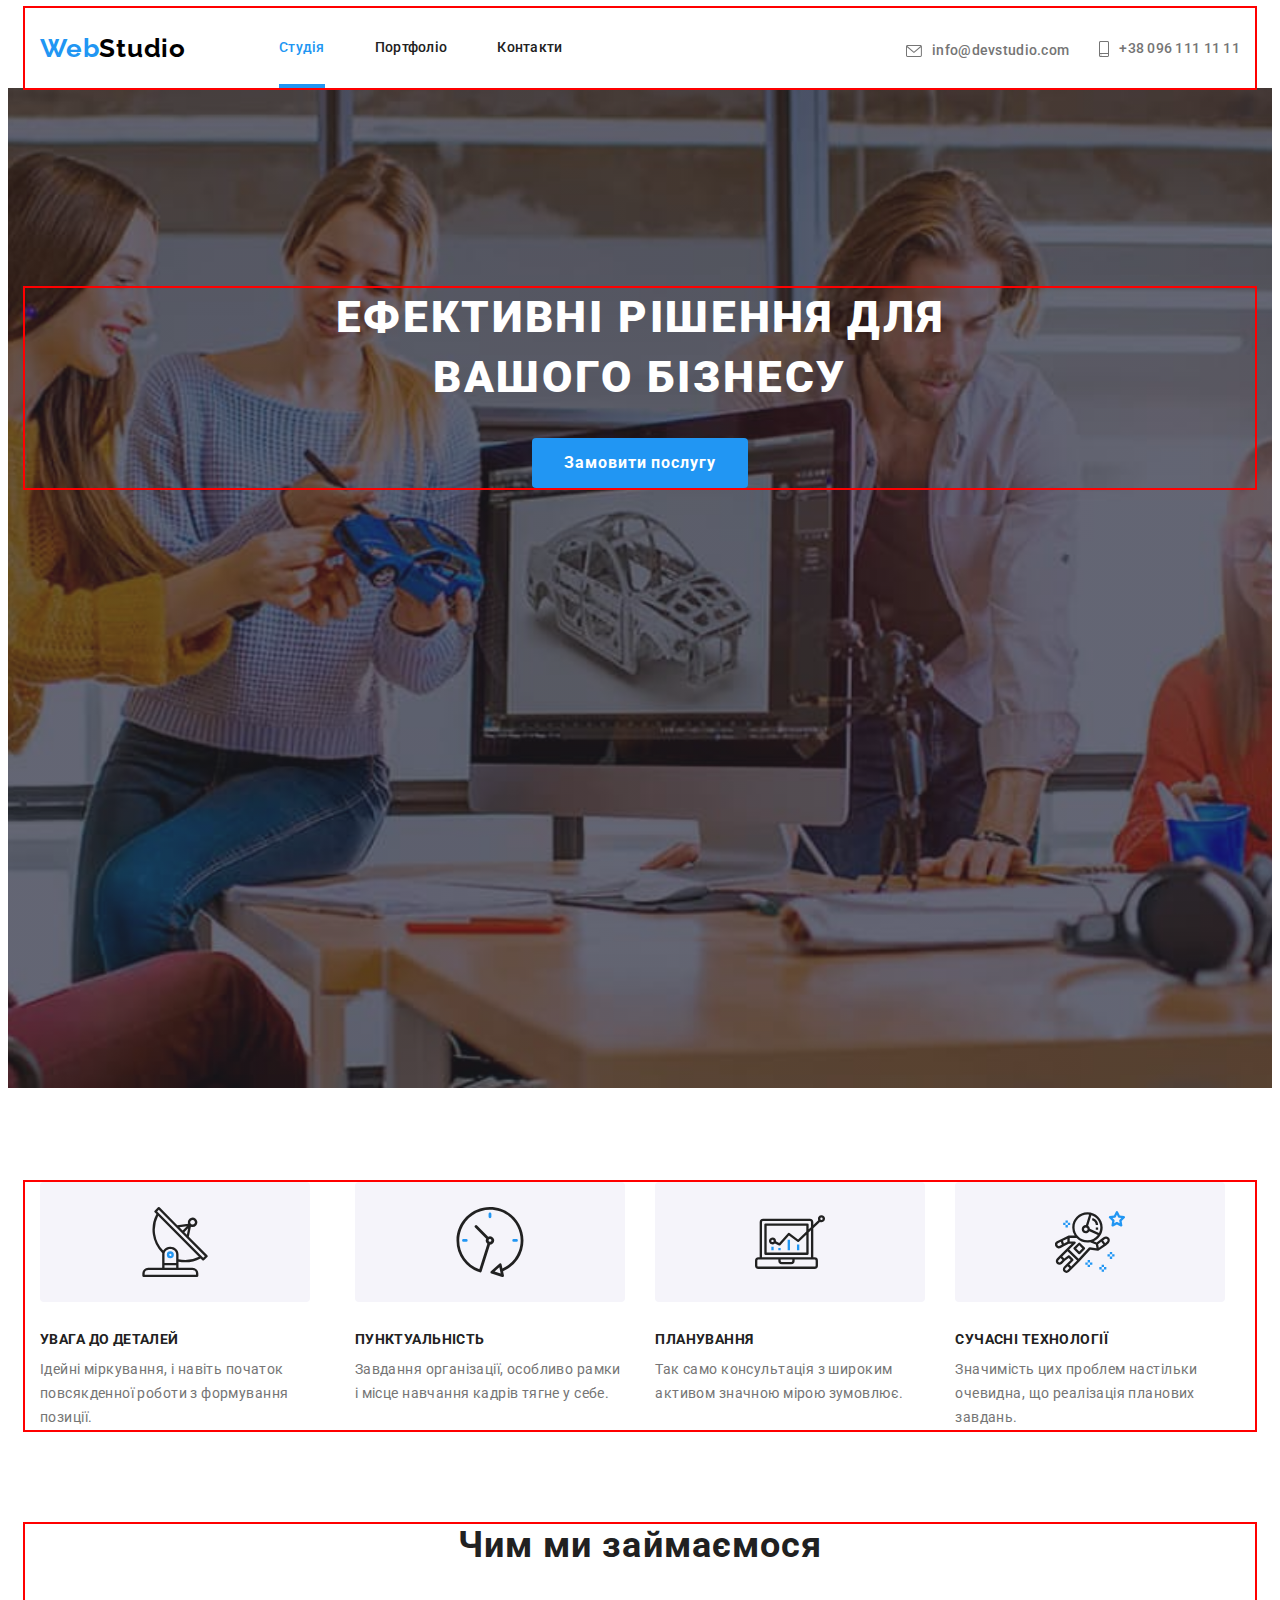
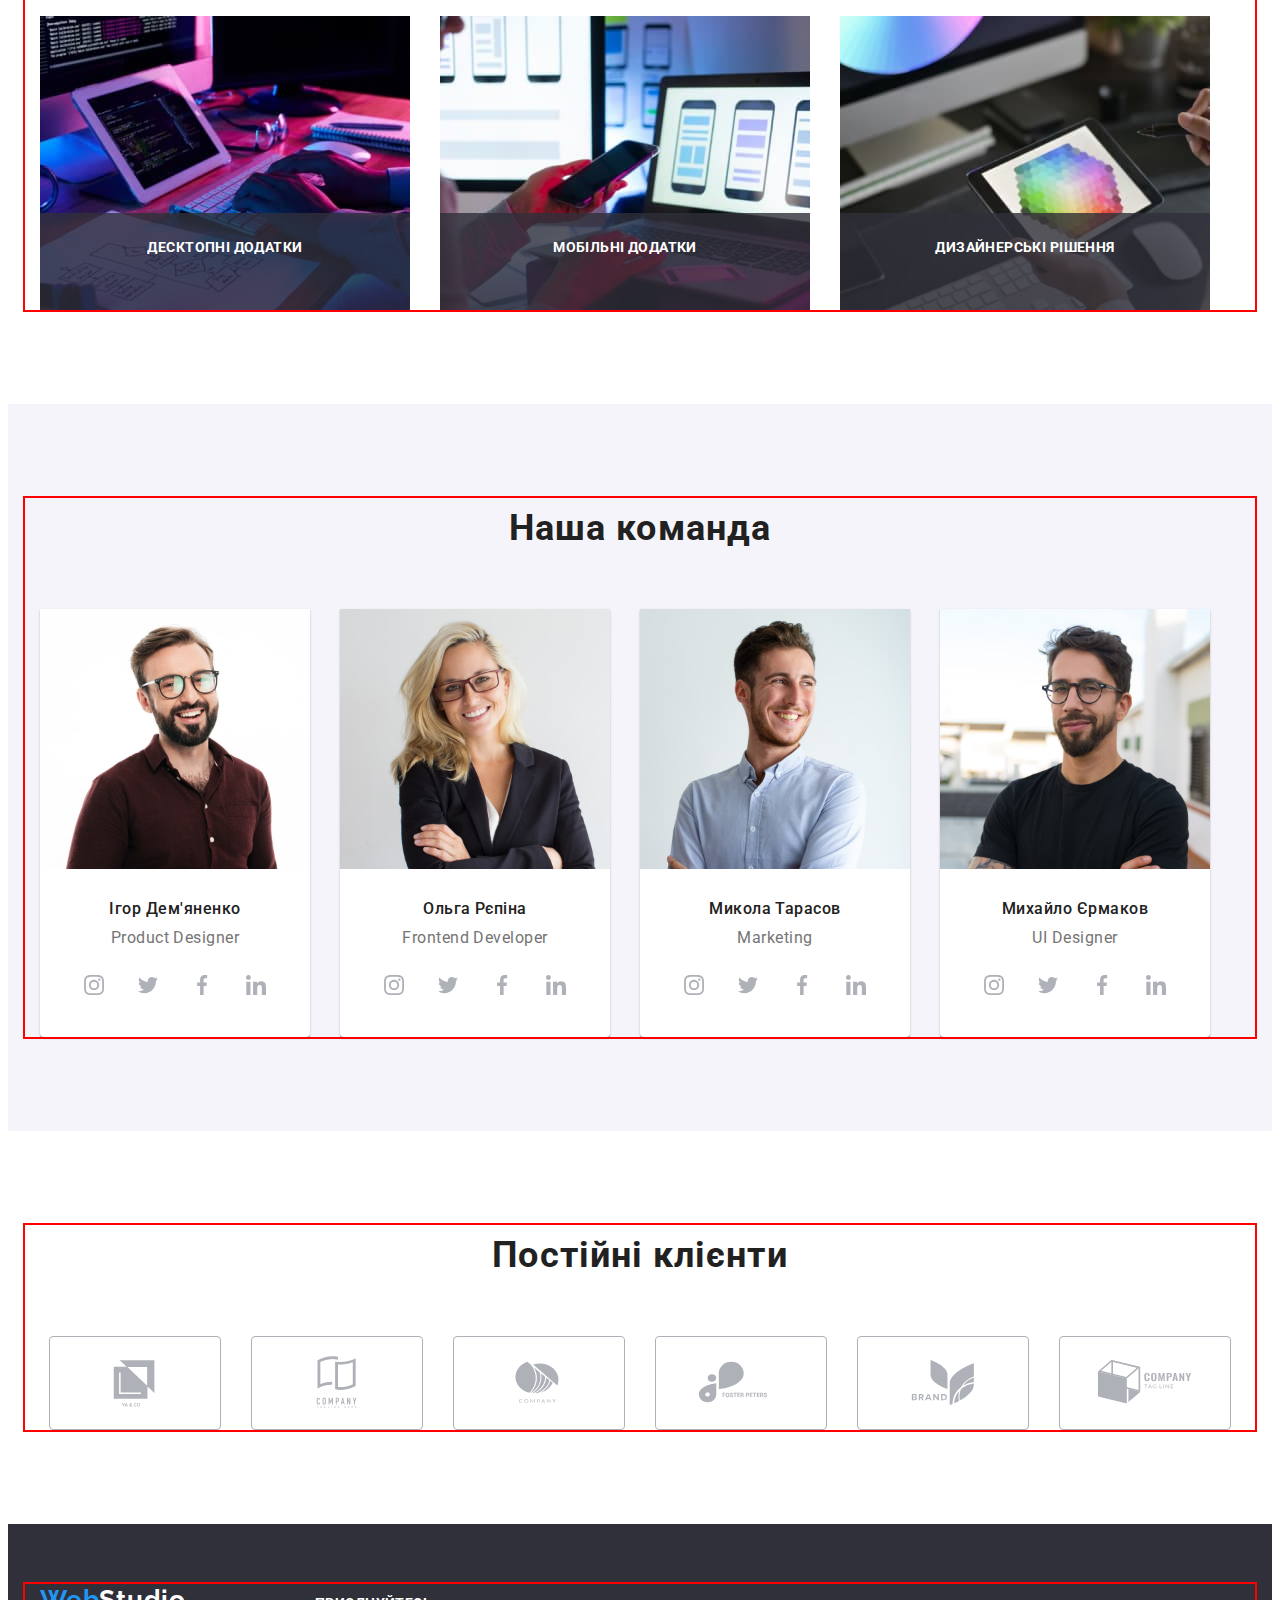
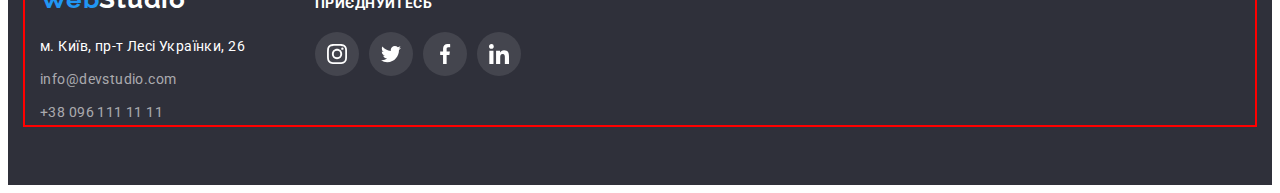
==== index.html @ b02450fa "add file" ====
<!DOCTYPE html>
<html lang="uk">
  <head>
    <meta charset="UTF-8" />
    <meta http-equiv="X-UA-Compatible" content="IE=edge" />
    <meta name="viewport" content="width=device-width, initial-scale=1.0" />
    <title>Студія</title>
    <link rel="preconnect" href="https://fonts.googleapis.com" />
    <link rel="preconnect" href="https://fonts.gstatic.com" crossorigin />
    <link rel="stylesheet"
      href="https://fonts.googleapis.com/css2?family=Raleway:wght@700&family=Roboto:wght@400;500;700;900&display=swap"
    />
    <link rel="stylesheet" href="https://cdnjs.cloudflare.com/ajax/libs/modern-normalize/1.1.0/modern-normalize.min.css" 
    integrity="sha512-wpPYUAdjBVSE4KJnH1VR1HeZfpl1ub8YT/NKx4PuQ5NmX2tKuGu6U/JRp5y+Y8XG2tV+wKQpNHVUX03MfMFn9Q==" crossorigin="anonymous" referrerpolicy="no-referrer"/>
    <link rel="stylesheet" href="./css/styles.css" />
  </head>
  <body>
    <header>
      <div class="container container-header">
        <nav class="nav-list">
          <a href="./index.html" class="logo link"
            >Web<span class="logo-studio link">Studio</span></a
          >
          <ul class="header-list list">
            <li class="header-item list">
              <a href="./index.html" class="header-link link current">Студія</a>
            </li>
            <li class="header-item list">
              <a href="./portfolio.html" class="header-link link">Портфоліо</a>
            </li>
            <li class="header-item list">
              <a href="#" class="header-link link">Контакти</a>
            </li>
          </ul>
        </nav>

        <ul class="contact-list list">
          <li class="contact-item mail-item">
            <a href="mailto:info@devstudio.com" class="contact-mail link"
              ><svg class="mail-link-icon" width="16" height="12">
                <use href="./images/icon-defs.svg#icon-envelope"></use>
              </svg>  info@devstudio.com</a>
          
          </li>
          <li class="contact-item tel-item">
            <a href="tel:+380961111111" class="contact-tel link"
              ><svg class="tel-link-icon" width="10" height="16">
                <use href="./images/icon-defs.svg#icon-smartphone"></use>
              </svg>  +38 096 111 11 11</a>
          </li>
        </ul>
      </div>
    </header>
    <main>
      <section class="banner">
        <div class="container banner-container">
          <h1 class="banner-title">Ефективні рішення для вашого бізнесу</h1>
          <button type="button" class="banner-btn"data-modal-open>
          Замовити послугу</button>
        </div>
      </section>
      <section class="hero">
        <div class="container">
          <h2 class="visually-hidden"><!--Наші особливості--></h2>
          <ul class="hero-list list">
            <li class="hero-item">
               <a href="" class="hero-icon-link link">
                <svg class="hero-link-icon" width="70" height="70">
                  <use href="./images/icon-defs.svg#icon-antenna-1"></use>
                </svg>
               </a>
              <h3 class="hero-item-title">Увага до деталей</h3>
              <p class="hero-item-text">
                Ідейні міркування, і навіть початок повсякденної роботи з
                формування позиції.
              </p>
            </li>
            <li class="hero-item list">
                <a href="" class="hero-icon-link link">
                  <svg class="hero-link-icon" width="70" height="70">
                    <use href="./images/icon-defs.svg#icon-clock-1"></use>
                  </svg>
                </a>
              <h3 class="hero-item-title">Пунктуальність</h3>
              <p class="hero-item-text">
                Завдання організації, особливо рамки і місце навчання кадрів
                тягне у себе.
              </p>
            </li>
            <li class="hero-item list">
                <a href="" class="hero-icon-link link">
                  <svg class="hero-link-icon" width="70" height="70">
                    <use href="./images/icon-defs.svg#icon-diagram-1"></use>
                  </svg>
                </a>
              <h3 class="hero-item-title">Планування</h3>
              <p class="hero-item-text">
                Так само консультація з широким активом значною мірою зумовлює.
              </p>
            </li>
            <li class="hero-item list">
                <a href="" class="hero-icon-link link">
                  <svg class="hero-link-icon" width="70" height="70">
                    <use href="./images/icon-defs.svg#icon-astronaut-1"></use>
                  </svg>
                </a>
              <h3 class="hero-item-title">Сучасні технології</h3>
              <p class="hero-item-text">
                Значимість цих проблем настільки очевидна, що реалізація
                планових завдань.
              </p>
            </li>
          </ul>
        </div>
      </section>
      <section class="info-block">
        <div class="container">
          <h2 class="info-block-list list">Чим ми займаємося</h2>
          <ul class="list info-block-container">
            <li class="info-block-item">
              <img src="./images/box1.jpg" alt="створення сайту" width="370" />
              <p class="info-block-text">Десктопні додатки</p>
            </li>
            <li class="info-block-item">
              <img src="./images/box2.jpg" alt="створення сайту" width="370" />
              <p class="info-block-text">Мобільні додатки</p>
            </li>
            <li class="info-block-item">
              <img src="./images/box3.jpg" alt="створення сайту" width="370" />
              <p class="info-block-text">Дизайнерські рішення</p>
            </li>
          </ul>
        </div>
      </section>
      <section class="team-block section">
        <div class="container container-team">
          <h2 class="team-block-title">Наша команда</h2>
          <ul class="team-block-list list">
            <li class="team-block-item">
              <img
                src="./images/foto_demyanenko.jpg"
                alt="Ігор Дем'яненко"
                width="270"
              />
              <div class="about-team">
              <h3 class="team-item">Ігор Дем'яненко</h3>
              <p lang="en" class="team-post">Product Designer</p>
              <ul class="soc-list list">
                <li class="soc-item">
                <a href="" class="soc-link link">
                  <svg class="soc-link-icon" width="20" height="20">
                    <use href="./images/icon-defs.svg#icon-instagram-2"></use>
                  </svg>
                </a>
              </li>
              <li class="soc-item">
                <a href="" class="soc-link link">
                  <svg class="soc-link-icon" width="20" height="20">
                    <use href="./images/icon-defs.svg#icon-twitter-1"></use>
                  </svg>
                </a>
              </li>
              <li class="soc-item">
                <a href="" class="soc-link link">
                  <svg class="soc-link-icon" width="20" height="20">
                    <use href="./images/icon-defs.svg#icon-facebook-1"></use>
                  </svg>
                </a>
              </li>
              <li class="soc-item">
                <a href="" class="soc-link link">
                  <svg class="soc-link-icon" width="20" height="20">
                    <use href="./images/icon-defs.svg#icon-linkedin-1"></use>
                  </svg>
                </a>
              </li>
              </ul>
            </div>
              
               
            </li>
            <li class="team-block-item">
              <img
                src="./images/foto_repina.jpg"
                alt="Ольга Рєпіна"
                width="270"
              />
              <div class="about-team">
              <h3 class="team-item">Ольга Рєпіна</h3>
              <p lang="en" class="team-post">Frontend Developer</p>
              <ul class="soc-list list">
                <li class="soc-item">
                  <a href="" class="soc-link link">
                    <svg class="soc-link-icon" width="20" height="20">
                      <use href="./images/icon-defs.svg#icon-instagram-2"></use>
                    </svg>
                  </a>
                </li>
                <li class="soc-item">
                  <a href="" class="soc-link link">
                    <svg class="soc-link-icon" width="20" height="20">
                      <use href="./images/icon-defs.svg#icon-twitter-1"></use>
                    </svg>
                  </a>
                </li>
                <li class="soc-item">
                  <a href="" class="soc-link link">
                    <svg class="soc-link-icon" width="20" height="20">
                      <use href="./images/icon-defs.svg#icon-facebook-1"></use>
                    </svg>
                  </a>
                </li>
                <li class="soc-item">
                  <a href="" class="soc-link link">
                    <svg class="soc-link-icon" width="20" height="20">
                      <use href="./images/icon-defs.svg#icon-linkedin-1"></use>
                    </svg>
                  </a>
                </li>
              </ul>
            </div>

            <li class="team-block-item">
              <img
                src="./images/foto_tarasov.jpg"
                alt="Микола Тарасов"
                width="270"
              />
              <div class="about-team">
              <h3 class="team-item">Микола Тарасов</h3>
              <p lang="en" class="team-post">Marketing</p>
              <ul class="soc-list list">
                <li class="soc-item">
                  <a href="" class="soc-link link">
                    <svg class="soc-link-icon" width="20" height="20">
                      <use href="./images/icon-defs.svg#icon-instagram-2"></use>
                    </svg>
                  </a>
                </li>
                <li class="soc-item">
                  <a href="" class="soc-link link">
                    <svg class="soc-link-icon" width="20" height="20">
                      <use href="./images/icon-defs.svg#icon-twitter-1"></use>
                    </svg>
                  </a>
                </li>
                <li class="soc-item">
                  <a href="" class="soc-link link">
                    <svg class="soc-link-icon" width="20" height="20">
                      <use href="./images/icon-defs.svg#icon-facebook-1"></use>
                    </svg>
                  </a>
                </li>
                <li class="soc-item">
                  <a href="" class="soc-link link">
                    <svg class="soc-link-icon" width="20" height="20">
                      <use href="./images/icon-defs.svg#icon-linkedin-1"></use>
                    </svg>
                  </a>
                </li>
              </ul>
              </div>

            <li class="team-block-item">
              <img
                src="./images/foto_ermakov.jpg"
                alt="Михайло Єрмаков"
                width="270"
              />
              <div class="about-team">
              <h3 class="team-item">Михайло Єрмаков</h3>
              <p lang="en" class="team-post">UI Designer</p>
              <ul class="soc-list list">
                <li class="soc-item">
                  <a href="" class="soc-link link">
                    <svg class="soc-link-icon" width="20" height="20">
                      <use href="./images/icon-defs.svg#icon-instagram-2"></use>
                    </svg>
                  </a>
                </li>
                <li class="soc-item">
                  <a href="" class="soc-link link">
                    <svg class="soc-link-icon" width="20" height="20">
                      <use href="./images/icon-defs.svg#icon-twitter-1"></use>
                    </svg>
                  </a>
                </li>
                <li class="soc-item">
                  <a href="" class="soc-link link">
                    <svg class="soc-link-icon" width="20" height="20">
                      <use href="./images/icon-defs.svg#icon-facebook-1"></use>
                    </svg>
                  </a>
                </li>
                <li class="soc-item">
                  <a href="" class="soc-link link">
                    <svg class="soc-link-icon" width="20" height="20">
                      <use href="./images/icon-defs.svg#icon-linkedin-1"></use>
                    </svg>
                  </a>
                </li>
              </ul>
              </div>
          </ul>
        </div>
      </section>
      <section class="section">
        <div class="container">
          <h2 class="clients-title">Постійні клієнти</h2>
          <ul class="clients-list list">
            <li class="clients-item">
              <a href="" class="client-link link">
                <svg class="client-link-icon" width="106" height="60" fill="#AFB1B8">
                  <use href="./images/icon-defs.svg#icon-Logo-5"></use>
                </svg>
              </a>
            </li>
            <li class="clients-item">
              <a href="" class="client-link link">
                <svg class="client-link-icon" width="106" height="60" fill="#AFB1B8">
                  <use href="./images/icon-defs.svg#icon-Logo-4"></use>
                </svg>
              </a>
            </li>
            <li class="clients-item">
              <a href="" class="client-link link">
                <svg class="client-link-icon" width="106" height="60">
                  <use href="./images/icon-defs.svg#icon-Logo-3"></use>
                </svg>
              </a>
            </li>
            <li class="clients-item">
              <a href="" class="client-link link">
                <svg class="client-link-icon" width="106" height="60">
                  <use href="./images/icon-defs.svg#icon-Logo-2"></use>
                </svg>
              </a>
            </li>
            <li class="clients-item">
            <a href="" class="client-link link">
              <svg class="client-link-icon" width="106" height="60">
                <use href="./images/icon-defs.svg#icon-Logo-1"></use>
              </svg>
            </a>
            </li>
            <li class="clients-item">
              <a href="" class="client-link link">
                <svg class="client-link-icon" width="106" height="60" >
                  <use href="./images/icon-defs.svg#icon-Logo"></use>
                </svg>
              </a>
            </li>
          </ul>
        </div>

      </section>
    </main>
    <footer class="footer">
      <div class="container container-flex">
      <div class="footer-info">
        <a href="./index.html" class="footer-container link"
          >Web<span class="footer-logo-studio link">Studio</span></a
        >
        <address class="footer-contact">
          <ul class="footer-contact-list list">
            <li class="footer-item">
              <a
                href="https://goo.gl/maps/CPtrU1FHBa2aNyZL9"
                target="_blank"
                rel="noopener noreferrer nofollow"
                class="footer-address-link link"
                >м. Київ, пр-т Лесі Українки, 26</a
              >
            </li>
            <li class="footer-item">
              <a href="mailto:info@devstudio.com" class="footer-mail-link link"
                >info@devstudio.com</a
              >
            </li>
            <li class="footer-item">
              <a href="tel:+380961111111" class="footer-tel-link link"
                >+38 096 111 11 11</a
              >
            </li>
          </ul>
        </address>
      </div>
      <div class="footer-soc">
        <p class="footer-conect">приєднуйтесь</p>
        <ul class="footer-soc-list list">
          <il class="soc-item">
            <a href="" class="soc-link-f link">
              <svg class="soc-link-icon-f" width="20" height="20">
                <use href="./images/icon-defs.svg#icon-instagram-2"></use>
              </svg>
            </a>
          </il>
          <il class="soc-item">
            <a href="" class="soc-link-f link">
              <svg class="soc-link-icon-f" width="20" height="20">
                <use href="./images/icon-defs.svg#icon-twitter-1"></use>
              </svg>
            </a>
          </il>
          <il class="soc-item">
            <a href="" class="soc-link-f link">
              <svg class="soc-link-icon-f" width="20" height="20">
                <use href="./images/icon-defs.svg#icon-facebook-1"></use>
              </svg>
            </a>
          </il>
          <il class="soc-item">
            <a href="" class="soc-link-f link">
              <svg class="soc-link-icon-f" width="20" height="20">
                <use href="./images/icon-defs.svg#icon-linkedin-1"></use>
              </svg>
            </a>
          </il>
        </ul>
      </div>
      </div>
    </footer>
    <div class="backdrop is-hidden" data-modal >
      <div class="modal">
        <button type="button" class="close-button" data-modal-close>
          <svg width="18" height="18" viewBox="0 0 18 18" fill="none" xmlns="http://www.w3.org/2000/svg">
            <path
              d="M15 4.10786L13.8921 3L9.5 7.39214L5.10786 3L4 4.10786L8.39214 8.5L4 12.8921L5.10786 14L9.5 9.60786L13.8921 14L15 12.8921L10.6079 8.5L15 4.10786Z"
              fill="black" />
          </svg>
        </button>
      </div>
    </div>
    <script src="./js/modal.js"></script>
  </body>
</html>
---- css/styles.css ----
body {
  font-family: "Roboto", sans-serif;
  font-size: 14px;
  letter-spacing: 0.03em;
  color: #757575;
  background-color: #FFFFFF;
}

p,
h1,
h2,
h3,
h4,
h5,
h6 
{margin: 0;}

ul,
ol
 {margin: 0;
  padding-left: 0;}

button {
  display: block;
  cursor: pointer;
  border: none;
  border-radius: 4px;
}

address {
  font-style: normal;
}

img {
  display: block;
  max-width: 100%;
  height: auto;
}

.section {
  padding-top: 94px;
  padding-bottom: 94px;
}

:root {
  --brand-color--:#212121;
  --white--: #FFFFFF;
  --gray--: #757575;
  --blue1--:#2196F3;
  --light1--:#EEEEEE;
  --black--:#000000;
  --light2--:#F5F4FA;
  --deepgray--:#2F303A;
  --light3--:#ECECEC;
  --blue2--:#188CE8;
}

.logo {
  font-family: 'Raleway';
  font-weight: 700;
  font-size: 26px;
  line-height: 1.19;
  letter-spacing: 0.03em;
  color: #2196F3;}

  .logo-studio {
  font-family: 'Raleway';
  font-weight: 700;
  font-size: 26px;
  line-height: 1.19;
  letter-spacing: 0.03em;
  color: #000000;
  }
  
  .link {
    text-decoration: none;
  }

  .list {
    list-style: none;
    padding: 0;
    margin: 0;
  }

  .container {
  width: 1200px;
  margin: 0 auto;
  padding: 0 15px;
  outline: 2px solid red;
  }

  .container-header {
    display: flex;
    align-items: baseline;
  }
   
  .contact-list {
   display: flex;
   margin-left: auto;
   align-items: baseline;
  }

  .mail-icon {
  margin-right: 10px;
  }

  .mail-item {
    margin-right: 30px;
  }

  .tel-icon {
    margin-right: 10px;
  }

  .header-list {
    display: flex;
    gap: 50px;
  }

  .nav-list {
    display: flex;
    align-items: center;
  }

  .logo {
    margin-right: 93px;
  }

  .header {border-bottom: 1px solid #ECECEC;}

 .header-link {
  font-weight: 500;
  font-size: 14px;
  line-height: 1.14;
  letter-spacing: 0.02em;
  padding: 32px 0;
  color: var(--brand-color--);
  display: block;
  transition-property: color;
transition-duration: 250ms;
transition-timing-function: cubic-bezier(0.4, 0, 0.2, 1);}

  .current {
  color: var(--blue1--);
  position: relative;
}

  .current::after {
    content:'';
    width: 100%;
    height: 4px;
    background-color: var(--blue1--);
    display: inline-block;
    position: absolute;
    left: 0;
    bottom: 0;
  }

  .header-link:hover,
  .header-link:active{
  color: var(--blue2--);
  } 

 .contact-mail {
  font-weight: 500;
  font-size: 14px;
  line-height: 1.14;
  letter-spacing: 0.02em;
  color: #757575;
  display: flex;
  align-items: center;
transition-property: color;
  transition-duration: 250ms;
  transition-timing-function: cubic-bezier(0.4, 0, 0.2, 1);}
 
  .contact-mail:hover,
  .contact-mail:focus{
  color: #2196F3;}

 .contact-tel {
  font-weight: 500;
  font-size: 14px;
  line-height: 1.14;
  letter-spacing: 0.02em;
  color: #757575;
  display: flex;
  align-items: center
  transition-property: color;
    transition-duration: 250ms;
    transition-timing-function: cubic-bezier(0.4, 0, 0.2, 1);
  }

 .tel-item {;
}

 .mail-link-icon {
  fill: currentColor;
  margin-right: 10px;
  transition-property: fill;
    transition-duration: 250ms;
    transition-timing-function: cubic-bezier(0.4, 0, 0.2, 1);
 }
 
 .tel-link-icon {
    fill: currentColor;
    margin-right: 10px;
    transition-property: fill;
      transition-duration: 250ms;
      transition-timing-function: cubic-bezier(0.4, 0, 0.2, 1);
  }

  .contact-tel:hover,
  .contact-tel:focus {
  color: #2196F3;
  }

  .mail-link-icon:hover,
  .mail-link-icon:focus {
  fill: #2196F3;
}
  
  .tel-link-icon:hover,
  .tel-link-icon:focus {
  fill: #2196F3;
  }
 
.banner {
padding: 200px 0;
background-image: linear-gradient(rgba(47, 48, 58, 0.4), 
rgba(47, 48, 58, 0.4)),
 url(../images/img_bg.jpg);
background-repeat: no-repeat;
background-position: center;
max-width: 1600px;
margin: 0 auto;
height: 600px;
background-size: cover;
}

.banner-container { 
}

.banner-title {
  font-weight: 900;
  font-size: 44px;
  line-height: 1.36;
  text-align: center;
  letter-spacing: 0.06em;
  text-transform: uppercase;
  color: #FFFFFF;
  width: 696px;
  margin: 0 auto;
  margin-bottom: 30px;
}

.banner-btn {
  font-family: 'Roboto';
  font-style: normal;
  font-weight: 700;
  font-size: 16px;
  line-height: 1.88;
  display: block;
  letter-spacing: 0.06em;
  color: #FFFFFF;
  background-color: #2196F3;
  cursor: pointer;
  min-width: 216px;
  border-radius: 4px;
  padding: 10px 32px 10px 32px;
  margin-left: auto;
  margin-right: auto;
  transition-property: background-color, box-shadow;
    transition-duration: 250ms;
    transition-timing-function: cubic-bezier(0.4, 0, 0.2, 1);
}

.banner-btn:hover,
.banner-btn:active {
 background-color: #188CE8;
box-shadow: 0px 4px 4px rgba(0, 0, 0, 0.15);
color: #FFFFFF;}

.hero {
padding: 94px 0;
}

.hero-container {
}

.hero-title {}

.hero-list {
display: flex;
gap: 30px;
}

.hero-item-title {
font-weight: 700;
font-size: 14px;
line-height: 1.14;
letter-spacing: 0.03em;
text-transform: uppercase;
color: #212121;
margin-bottom: 10px;
}

.hero-item-text {
line-height: 1.71;
}

.info-block {
  padding-bottom: 94px;
}

.info-block-container {
  display: flex;
  gap: 30px;
}

.info-block-list {
font-weight: 700;
font-size: 36px;
line-height: 1.17;
text-align: center;
letter-spacing: 0.03em;
color: #212121;
margin-bottom: 50px;
}

.info-block-item{
  position: relative;
}

.info-block-text {
  position: absolute;
  bottom: 0;
  font-family: 'Roboto';
  font-weight: 700;
  font-size: 14px;
  line-height: 1.14;
  text-align: center;
  letter-spacing: 0.03em;
  text-transform: uppercase;
  color: #FFFFFF;
  background: rgba(47, 48, 58, 0.8);
  width: 370px;
  height: 70px;
  padding-top: 27px;
}

.section {
  padding: 94px 0;
}

.info-block-item {}

.team-block {background-color: #F5F4FA;}

.container-team {}

.team-block-title, .clients-title {
font-weight: 700;
font-size: 36px;
line-height: 1.7;
text-align: center;
letter-spacing: 0.03em;
color: #212121;
margin-bottom: 50px;
margin-top: 0px;
}

.team-block-list {
  display: flex;
  gap: 30px;
}

.team-block-item {
  background: #FFFFFF;
  border-radius: 0px 0px 4px 4px;
  box-shadow: 
  0px 1px 3px rgba(0, 0, 0, 0.12), 
  0px 1px 1px rgba(0, 0, 0, 0.14),
  0px 2px 1px rgba(0, 0, 0, 0.2);
}

.team-item {
font-family: 'Roboto';
font-style: normal;
font-weight: 500;
font-size: 16px;
line-height: 19px;
text-align: center;
letter-spacing: 0.03em;
color: #212121;
margin-bottom: 10px;}

.team-post {
font-size: 16px;
line-height: 1.19;
text-align: center;
letter-spacing: 0.03em;
color: #757575;
}

.about-team {
padding-top: 30px;
padding-bottom: 30px;
}
.soc-list {
  display: flex;
  justify-content: center;
  gap: 10px;
  margin-top: 16px;
}

.soc-item {
  width: 44px;
  height: 44px;
}

.soc-link {
  width: 100%;
  height: 100%;
  display: flex;
  border-radius: 50px;
  fill: #AFB1B8;
  align-items: center;
  justify-content: center;
    transition-property: background-color, fill;
      transition-duration: 250ms;
      transition-timing-function: cubic-bezier(0.4, 0, 0.2, 1);
}

.soc-link-f {
  width: 100%;
  height: 100%;
  display: flex;
  border-radius: 50px;
  fill: #FFFFFF;
  align-items: center;
  justify-content: center;
  background: rgba(255, 255, 255, 0.1);
    transition-property: background-color, fill;
    transition-duration: 250ms;
    transition-timing-function: cubic-bezier(0.4, 0, 0.2, 1);
}

.soc-link:hover {
  fill: #FFFFFF;
  background-color: #2196F3;
}

.soc-link-f:hover {
  background-color: #2196F3;
}

.section-clients {}

.clients-title {}

.clients-list {
  display: flex;
  justify-content: center;
  gap: 30px;
}

.clients-item {
}

.client-link {
 color: #AFB1B8;
 width: 170px;
 height: 92px;
 border: 1px solid currentColor;
 border-radius: 4px;
 align-items: center;
 justify-content: center;
 display: flex;
  transition-property: color;
  transition-duration: 250ms;
  transition-timing-function: cubic-bezier(0.4, 0, 0.2, 1);
}

.client-link:hover,
.client-link:focus
 {color:#2196F3;}

 .client-link-icon {
   fill: currentColor;
 }

.footer {
  background: #2F303A;
  padding: 60px 0;
  border-bottom: 1px c;
}

.footer-container {
  font-family: 'Raleway';
  font-weight: 700;
  font-size: 26px;
  line-height: 31px;
  letter-spacing: 0.03em;
  color: #2196F3
}

.footer-logo {
color: #2196F3;
}

.footer-logo-studio {
color: #FFFFFF;
}

.footer-contact {
margin-top: 20px;
display: block;
}

.footer-contact-list {
}

.footer-address-link {
font-size: 14px;
font-style: normal;
line-height: 1.71;
letter-spacing: 0.03em;
color: #FFFFFF;}

.footer-address-link:hover
.footer-address-link:focus {
color: #2196F3;}

.footer-mail-link {
font-size: 14px;
font-style: normal;
line-height: 1.71;
letter-spacing: 0.03em;
color: rgba(255, 255, 255, 0.6);
  transition-property: color;
  transition-duration: 250ms;
  transition-timing-function: cubic-bezier(0.4, 0, 0.2, 1);}

.footer-mail-link:hover,
.footer-mail-link:focus {
color: #2196F3;
}

.footer-tel-link {
font-size: 14px;
font-style: normal;
line-height: 1.71;
letter-spacing: 0.03em;
color: rgba(255, 255, 255, 0.6);
  transition-property: color;
  transition-duration: 250ms;
  transition-timing-function: cubic-bezier(0.4, 0, 0.2, 1);
}

.footer-tel-link:hover,
.footer-tel-link:focus {
color: #2196F3;
}

.footer-item:not(:last-child) {
margin-bottom: 9px;  
}

.footer-soc {
  display: block;
}

.footer-soc-list {
  display: flex;
  justify-content: center;
  gap: 10px;
}

.footer-soc-item {
  width: 44px;
  height: 44px;
}

.footer-soc-link {
  width: 100%;
  height: 100%;
  display: flex;
  border-radius: 50px;
  fill: #AFB1B8;
  align-items: center;
  justify-content: center;
}

 .footer-soc {
}

 .footer-conect {
  font-weight: 700;
  line-height: 1.14;
  text-transform: uppercase;
  color: #FFFFFF;
  margin-bottom: 20px;
 }

 .container-flex {
  display: flex;
  align-items: baseline;}

.footer-info {
margin-right: 70px;
}

 .section-filter-list {
 padding: 94px 0;
}

.filter-container {
  display: flex;
  justify-content: center;
  gap: 8px;
  margin-bottom: 50px;
}

.card {
  padding: 20px 24px;
  border: 1px solid #EEEEEE;
}

.portfolio-link {
  display: block;
  text-decoration: none;
  transition-property: box-shadow;
  transition-duration: 250ms;
  transition-timing-function: cubic-bezier(0.4, 0, 0.2, 1);
}

.portfolio-link:hover, 
.portfolio-link:focus
{ box-shadow: 0px 1px 1px rgba(0, 0, 0, 0.12),
  0px 4px 4px rgba(0, 0, 0, 0.06),
  1px 4px 6px rgba(0, 0, 0, 0.16);
}

.portfolio-link:hover .portfolio-text {
transform: translateY(0);
}

.portfolio-foto-text{
  position: relative;
  overflow: hidden;}
 
.portfolio-text{
  position: absolute;
  top: 0;
  height: 100%;
  font-family: 'Roboto';
  font-weight: 400;
  font-size: 18px;
  line-height: 1.56;
  letter-spacing: 0.03em;
  padding: 63px 24px;
  color: #FFFFFF;
  background: rgba(33, 150, 243, 0.9);
  transform: translateY(100%);
  transition-duration: 250ms;
  transition-timing-function: cubic-bezier(0.4, 0, 0.2, 1);
  }


.hero-container {
  display: flex;
  flex-wrap: wrap;
  align-items: center;
  gap: 30px;
}

.hero-icon {
  width: 270px;
  height: 120px;
  background-color: #F5F4FA;
  border-radius: 4px;
  margin-bottom: 30px;
  align-content: center;
  justify-content: center;
  display: inline-flex;
}
.hero-icon-link {
width: 270px;
height: 120px;
background-color: #F5F4FA;
border-radius: 4px;
margin-bottom: 30px;
align-items: center;
justify-content: center;
display: flex;
}

.hero-link-icon {     
text-align: center;
}

.filter-item {
  font-family: inherit;
  font-weight: 500;
  font-size: 16px;
  line-height: 1.62;
  text-align: center;
  letter-spacing: 0.03em;
  color: #212121;
  background: #F5F4FA;
  border-radius: 4px;
  cursor: pointer;
  border: 0;
  padding: 6px 22px; 
    transition-property: background-color, color, box-shadow;
    transition-duration: 250ms;
    transition-timing-function: cubic-bezier(0.4, 0, 0.2, 1);
}

 .filter-item:hover {
  color: #FFFFFF;
  background-color: #2196F3;
  box-shadow: 0px 3px 1px rgba(0, 0, 0, 0.1),
    0px 1px 2px rgba(0, 0, 0, 0.08),
    0px 2px 2px rgba(0, 0, 0, 0.12);}

 .filter-item:focus {
  color: #FFFFFF;
  background-color: #2196F3;
 box-shadow: 0px 3px 1px rgba(0, 0, 0, 0.1),
    0px 1px 2px rgba(0, 0, 0, 0.08),
    0px 2px 2px rgba(0, 0, 0, 0.12);}

.portfolio-item {
  font-weight: 700;
  font-size: 18px;
  line-height: 2;
  letter-spacing: 0.06em;
  color: #212121;
  margin: 0;
  margin-bottom: 4px;
  text-decoration: none;
}

.portfolio-kind {
  font-size: 16px;
  line-height: 1.88;
  letter-spacing: 0.03em;
  color: #757575;
  margin: 0;
}

.visually-hidden {
  position: absolute;
  width: 1px;
  height: 1px;
  margin: -1px;
  border: 0;
  padding: 0;
  white-space: nowrap;
  clip-path: inset(100%);
  clip: rect(0 0 0 0);
  overflow: hidden;
}
.backdrop {
width: 100%;
height: 100%;
background: rgba(0, 0, 0, 0.2);
position: fixed;
top: 0;
transition: opacity 300ms linear,
  visibility 300ms linear;
}

.modal {
  position: absolute;
  width: 528px;
  height: 581px;
  left: 50%;
  top: 50%;
  background: #FFFFFF;
  box-shadow: 0px 1px 3px rgba(0, 0, 0, 0.12), 0px 1px 1px rgba(0, 0, 0, 0.14), 0px 2px 1px rgba(0, 0, 0, 0.2);
  border-radius: 4px;
  transform: translate(-50%, -50%) scale(1);
  transition: transform 300ms linear;
  position: relative;
}

.backdrop.is-hidden .modal {
  transform: translate(-50%, -50%) scale(0);
}

.close-button {
  position: absolute;
  right: 8px;
  top: 8px;
  width: 30px;
  height: 30px;
  background: #FFFFFF;
  border: 1px solid rgba(0, 0, 0, 0.1);
  border-radius: 50%;
  display: flex;
  align-items: center;
  justify-content: center;
  cursor: pointer;
}

.backdrop.is-hidden {
  opacity: 0;
  visibility: hidden;
  pointer-events: none;
}
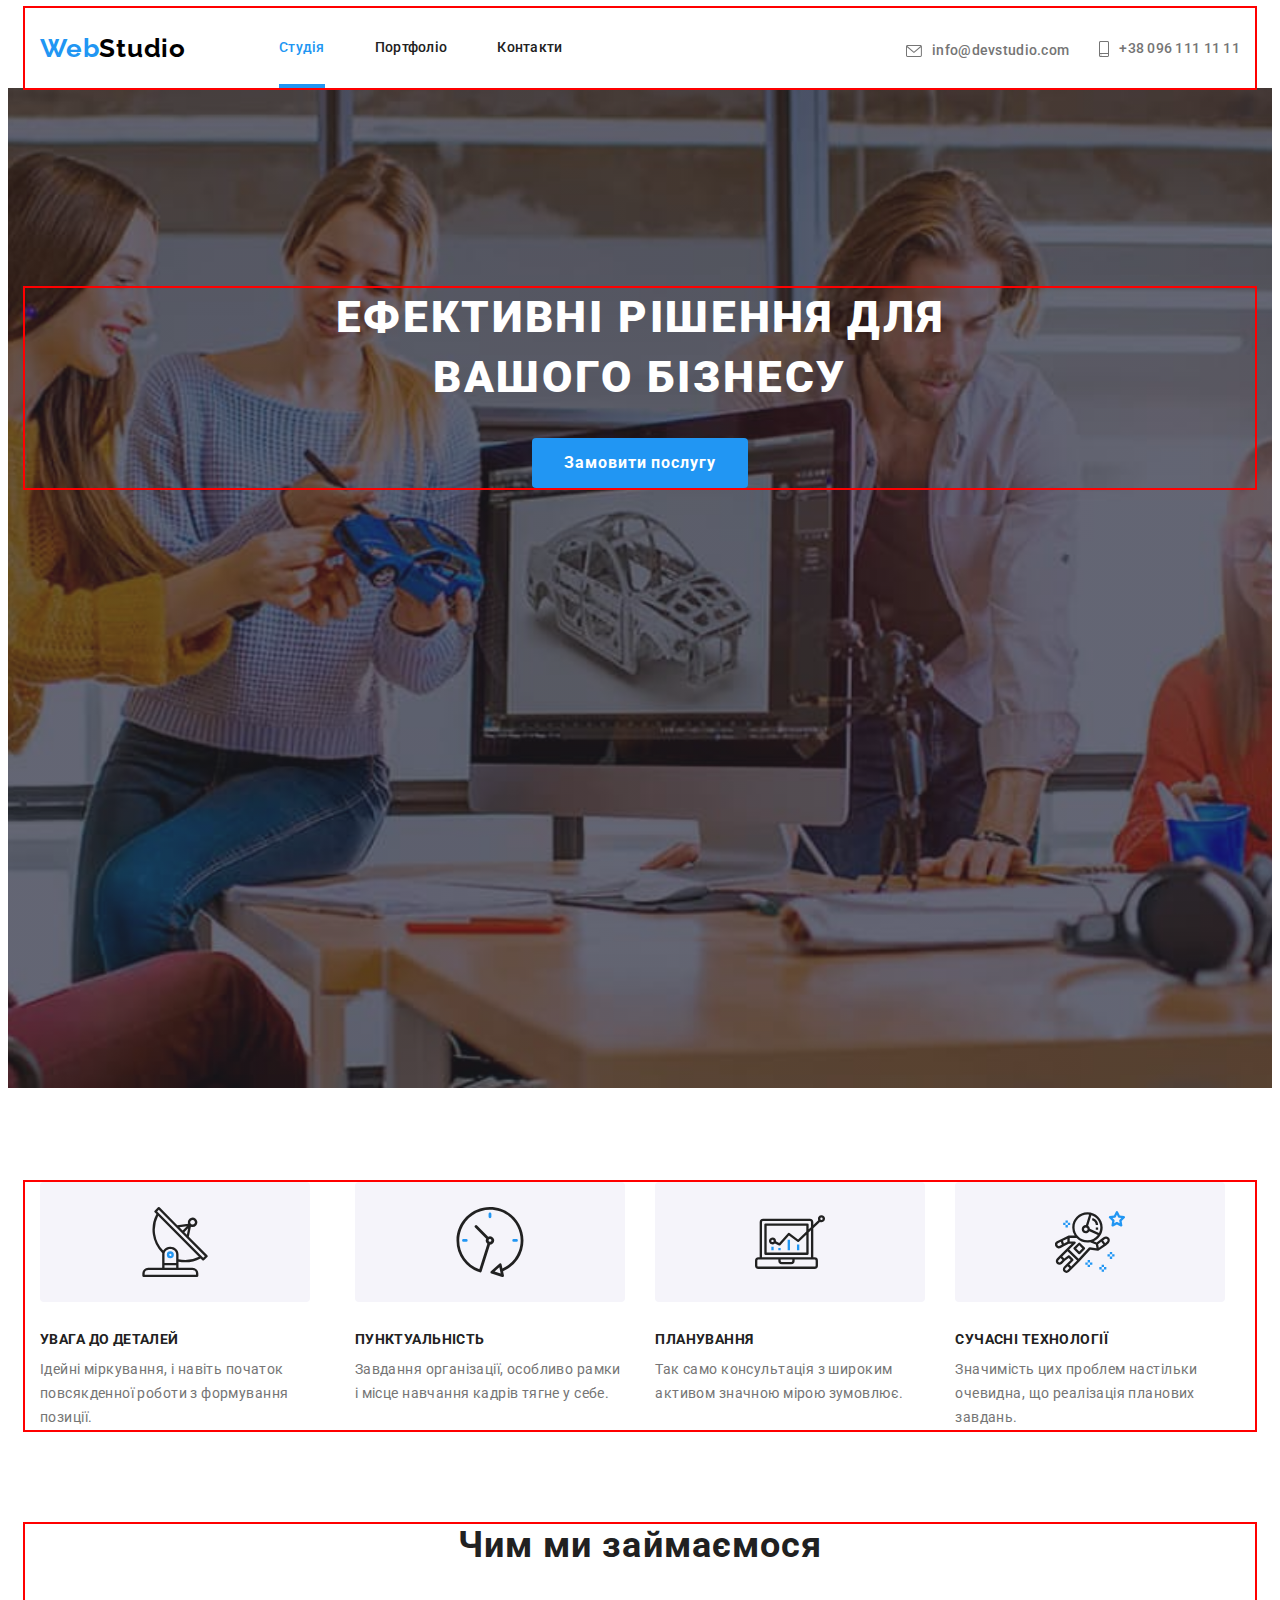
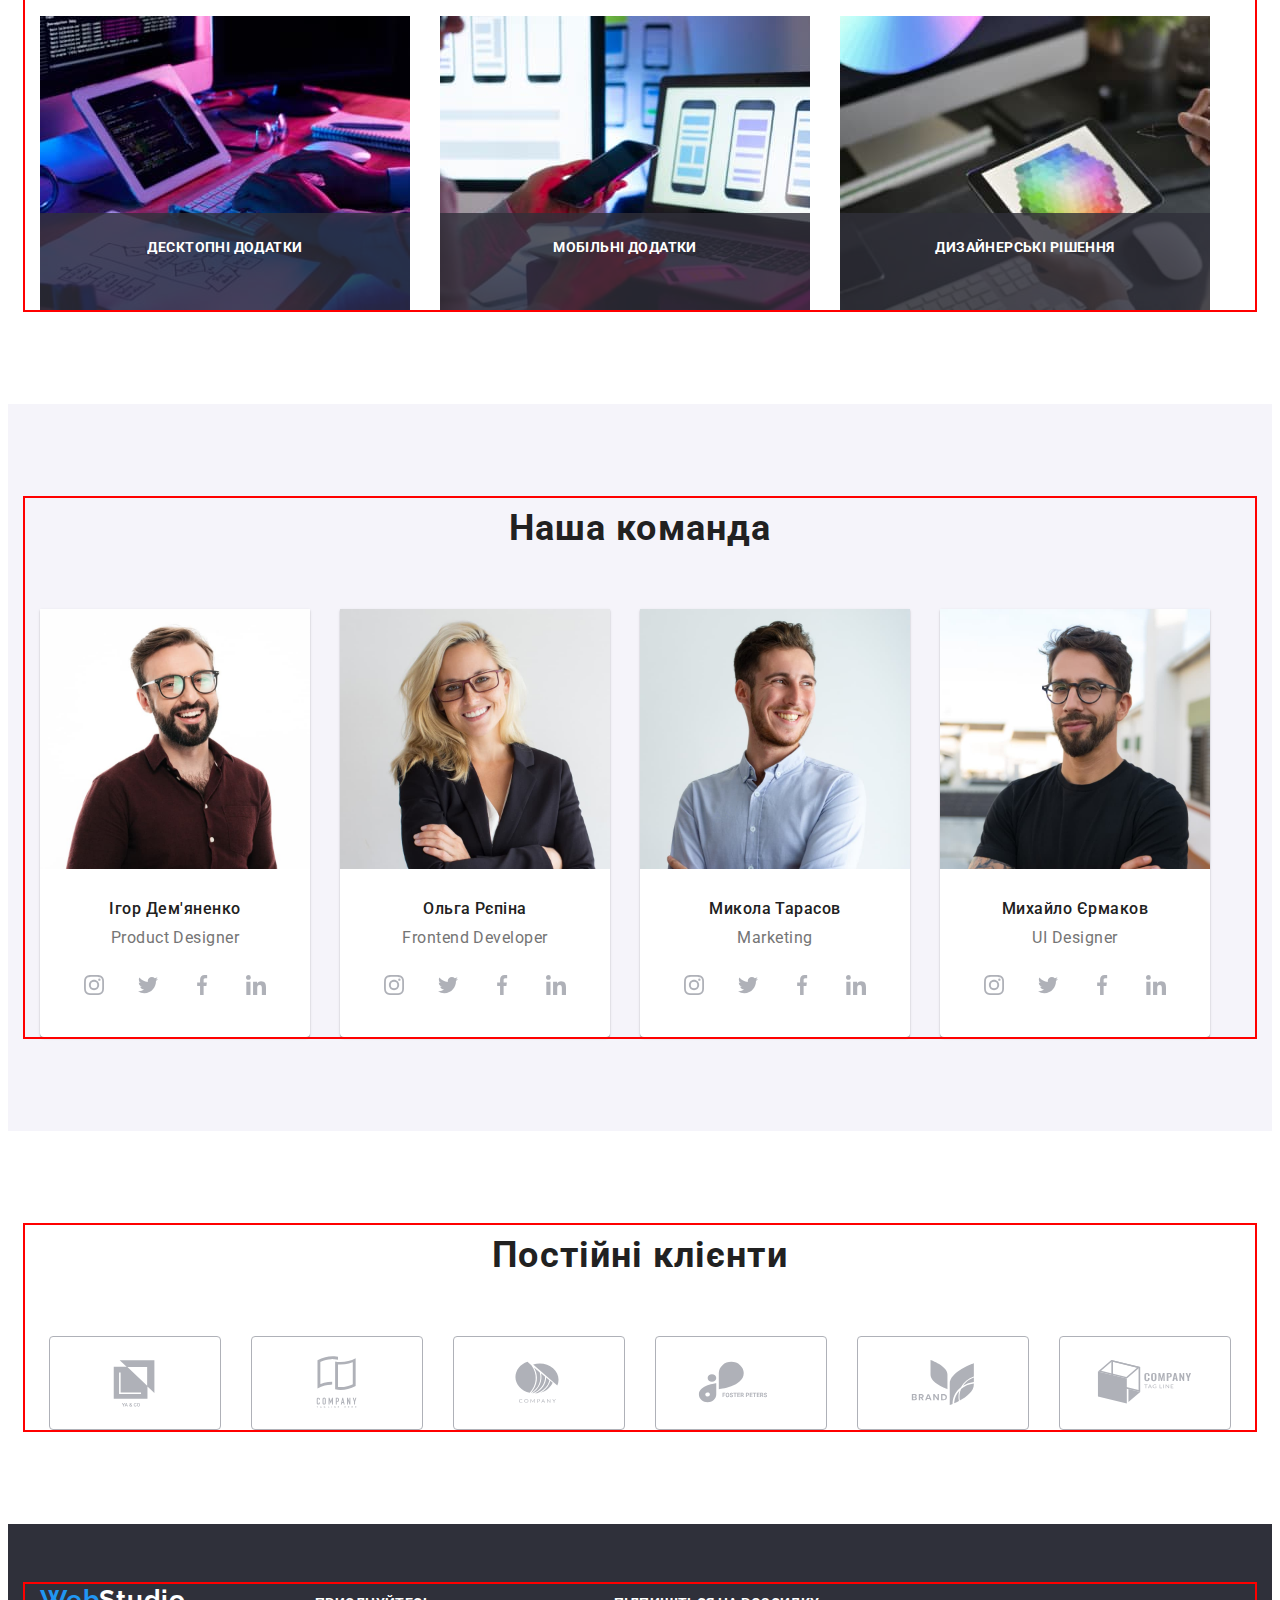
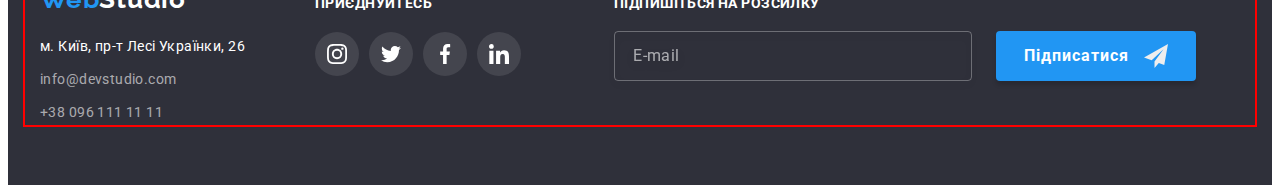
==== commit 0f90cb42: "update" ====
--- a/index.html
+++ b/index.html
@@ -355,6 +355,8 @@
 
       </section>
     </main>
+
+
     <footer class="footer">
       <div class="container container-flex">
       <div class="footer-info">
@@ -418,9 +420,28 @@
           </il>
         </ul>
       </div>
+      <section class="form-subs">
+
+        <p class="subs">підпишіться на розсилку</p>
+
+      <div class="input-btn-form">
+        <input type="email" class="input-subs" placeholder="E-mail" name="E-mail">
+
+        <button type="submit" class="buttom-subs">
+          <span class="text-subs">Підписатися</span>
+          <svg class="form-icon" width="24px" height="24px">
+            <use href="./images/icon-defs.svg#icon-icon-send"></use>
+          </svg>
+        </button>
+      </div>
+
+      </section>
       </div>
     </footer>
-    <div class="backdrop is-hidden" data-modal >
+
+
+
+    <div class="backdrop is-hidden" data-modal>
       <div class="modal">
         <button type="button" class="close-button" data-modal-close>
           <svg width="18" height="18" viewBox="0 0 18 18" fill="none" xmlns="http://www.w3.org/2000/svg">
@@ -429,8 +450,63 @@
               fill="black" />
           </svg>
         </button>
+        <p class="modal-title">Залиште свої дані, ми вам передзвонимо</p>
+        <form class="modal-form">
+        <div class="modal-fieid">
+          <label for="user-name" class="input-label">Ім'я</label>
+          <div class="input-wrap">
+          <input type="text" name="Ім'я" class="modal-input" placeholder="" required
+          id="user-name">
+          <svg class="modal-input-icon" width="18px" height="18px">
+            <use href="./images/icon-defs.svg#icon-person-black-18dp-1"></use>
+          </svg>
+          </div>
+        </div>
+        <div class="modal-fieid">
+          <label for="user-name" class="input-label">Телефон</label>
+          <div class="input-wrap">
+            <input type="tel" name="Телефон" class="modal-input">
+            <svg class="modal-input-icon" width="18px" height="18px">
+              <use href="./images/icon-defs.svg#icon-phone-black-18dp-1"></use>
+            </svg>
+          </div>
+        </div>
+        <div class="modal-fieid">
+          <label for="user-name" class="input-label">Пошта</label>
+          <div class="input-wrap">
+            <input type="email" name="Пошта" class="modal-input">
+            <svg class="modal-input-icon" width="18px" height="18px">
+              <use href="./images/icon-defs.svg#icon-email-black-18dp-1"></use>
+            </svg>
+          </div>
+        </div>
+
+        <div class="modal-field">
+          <label for="user-name" class="input-label">Коментар</label>
+        <textarea name="Коментар" id="user-name" 
+        class="modal-coment" placeholder="Введіть текст"></textarea>
+        </div>
+
+        <div class="modal-field-1">
+          <input type="checkbox" name="privacy" id="privacy" class="input-check visually-hidden">
+          
+         <label for="privacy" class="text-check">
+          <span>
+                <svg class="span-icon-check" width="16px" height="15px">
+                <use href="./images/icon-defs.svg#icon-icon-check-2"></use>
+                </svg>
+          </span>
+            
+              Погоджуюся з розсилкою та приймаю 
+              <a href="" class="text-check-2">Умови договору</a> 
+         </label> 
+        </div>
+          
+          <button type="submit" class="btn-sub">Відправити</button>
+        </form>
       </div>
     </div>
     <script src="./js/modal.js"></script>
   </body>
 </html>
+
--- a/css/styles.css
+++ b/css/styles.css
@@ -784,6 +784,7 @@
   transform: translate(-50%, -50%) scale(1);
   transition: transform 300ms linear;
   position: relative;
+  padding: 40px;
 }
 
 .backdrop.is-hidden .modal {
@@ -809,4 +810,287 @@
   opacity: 0;
   visibility: hidden;
   pointer-events: none;
-}+}
+
+.modal-title {
+  ont-family: 'Roboto';
+  font-style: normal;
+  font-weight: 700;
+  font-size: 20px;
+  line-height: 1.15;
+  text-align: center;
+  letter-spacing: 0.03em;
+  color: #212121;
+  margin-bottom: 12px;
+}
+.modal-field {
+  margin-bottom: 10px;
+}
+
+.modal-field-1 {
+  margin-bottom: 10px;
+  display: flex;
+  gap: 8px;
+  justify-content: center;
+  align-items: center;
+}
+
+.modal-input {
+  width: 100%;
+  box-sizing: border-box;
+  height: 40px;
+  border: 1px solid rgba(33, 33, 33, 0.2);
+  border-radius: 4px;
+  outline: transparent;
+}
+
+.modal-input:focus {
+border-color: #2196F3;}
+
+.modal-input:focus + .modal-input-icon{
+fill: #2196F3;
+}
+
+.modal-coment::placeholder {
+font-family: 'Roboto';
+font-style: normal;
+font-weight: 400;
+font-size: 12px;
+line-height: 1.17;
+letter-spacing: 0.01em;
+color: rgba(117, 117, 117, 0.5);
+}
+
+.input-wrap {
+  position: relative;
+}
+
+.modal-input-icon {position: absolute;
+left: 12px;
+top: 50%;
+transform: translateY(-50%);}
+
+.input-label {
+  font-family: 'Roboto';
+  font-style: normal;
+  font-weight: 400;
+  font-size: 12px;
+  line-height: 1.17;
+  letter-spacing: 0.01em;
+  color: #757575;
+  display: block;
+  margin-top: 10px;
+  margin-bottom: 4px;
+}
+
+.modal-coment {
+  width:100%;
+  height: 120px;
+  box-sizing: border-box;
+  border: 1px solid rgba(33, 33, 33, 0.2);
+  border-radius: 4px;
+  outline: transparent;
+  resize: none;
+  }
+  
+  .modal-coment:focus {
+    border-color: #2196F3;
+  }
+
+  .modal-coment::placeholder{
+  font-family: 'Roboto';
+  font-style: normal;
+  font-weight: 400;
+  font-size: 12px;
+  line-height: 14px;
+  letter-spacing: 0.01em;
+  color: rgba(117, 117, 117, 0.5);
+ padding: 12px 16px;
+}
+
+  .text-check{
+  font-family: 'Roboto';
+  font-weight: 400;
+  font-size: 14px;
+  line-height: 1.71;
+  letter-spacing: 0.03em;
+  display: flex;
+  align-items: center;
+  justify-content: center;
+  color: #757575;
+}
+
+  .text-check-2{
+  font-family: 'Roboto';
+  font-weight: 400;
+  font-size: 14px;
+  line-height: 1.71;
+  letter-spacing: 0.03em
+  text-decoration-line: underline;
+  display: flex;
+  align-items: center;
+  justify-content: center;
+  color: #2196F3;
+  margin-left: 5px;
+  }
+
+    .btn-sub {
+    width: 200px;
+    height: 50px;
+    background: #2196F3;
+    box-shadow: 0px 4px 4px rgba(0, 0, 0, 0.15);
+    border-radius: 4px;
+    font-family: 'Roboto';
+    font-weight: 700;
+    font-size: 16px;
+    line-height: 1.88;
+    display: flex;
+    align-items: center;
+    justify-content: center;
+    letter-spacing: 0.06em;
+    color: #FFFFFF;
+    margin: auto;
+    transition-property: border-color, background-color, box-shadow;
+    transition-duration: 250ms;
+    transition-timing-function: cubic-bezier(0.4, 0, 0.2, 1);
+    }
+
+         .btn-sub:hover {
+           background-color: #188CE8;
+         }
+    
+         .btn-sub:focus {
+           background-color: #188CE8;
+         }
+  
+
+  .text-check span {
+  border-radius: 3px;
+  border: 2px solid #212121;
+  width: 16px;
+  height: 15px;
+  display: flex;
+  align-items: center;
+  justify-content: center;
+  fill: transparent;
+  margin-right: 5px;
+  transition-property:border-color, background-color, color, box-shadow;
+  transition-duration: 250ms;
+  transition-timing-function: cubic-bezier(0.4, 0, 0.2, 1);
+  }
+
+ .input-check:checked+.text-check span{
+ fill: #ECECEC;
+ background-color: #2196F3;
+ border-color: transparent;
+  }
+
+  .input-check:hover+.text-check span {
+  border-color: #2196F3;
+  }
+
+.subs {
+font-family: 'Roboto';
+font-style: normal;
+font-weight: 700;
+font-size: 14px;
+line-height: 16px;
+letter-spacing: 0.03em;
+text-transform: uppercase;
+color: #FFFFFF;
+margin-bottom: 20px;
+}
+
+    .form-subs {
+      margin-left: 93px;
+    }
+
+    .input-btn-form {
+    display: flex;
+    gap: 12px;
+    align-items: center;
+    text-align: center;
+    }
+
+    .buttom-subs {
+    width: 200px;
+    height: 50px;
+    background-color: #2196F3;
+    box-shadow: 0px 4px 4px rgba(0, 0, 0, 0.15);
+    border-radius: 4px;
+    display: flex;
+    align-items: center;
+    text-align: center;
+    padding-left: 28px;
+    transition-property: border-color, background-color, box-shadow;
+    transition-duration: 250ms;
+    transition-timing-function: cubic-bezier(0.4, 0, 0.2, 1);
+    }
+
+   .buttom-subs:hover {
+    background-color:#188CE8;;
+    }
+
+   .buttom-subs:focus {
+    background-color: #188CE8;
+    }
+
+  .form-icon {
+    fill: #EEEEEE;
+  }
+
+  .text-subs {
+      width: 110px;
+      height: 30px;
+      font-family: 'Roboto';
+      font-style: normal;
+      font-weight: 700;
+      font-size: 16px;
+      line-height: 1.88;
+      display: flex;
+      align-items: center;
+      text-align: center;
+      letter-spacing: 0.06em;
+      color: #FFFFFF;
+      margin-right: 10px;
+  }
+
+  .input-subs {
+    box-sizing: border-box;
+      width: 358px;
+      height: 50px;
+      border: 1px solid rgba(255, 255, 255, 0.3);
+      filter: drop-shadow(0px 4px 4px rgba(0, 0, 0, 0.15));
+      border-radius: 4px;
+      background-color: transparent;
+      margin-right: 12px;
+  }
+
+  .input-subs::placeholder {
+    padding-left: 16px;
+    font-family: 'Roboto';
+    font-weight: 400;
+    font-size: 16px;
+    line-height: 1.25;
+    display: flex;
+    align-items: center;
+    letter-spacing: 0.03em;
+    color: rgba(255, 255, 255, 0.6);
+  }
+
+ /*.input-check:focus +.text-check span {
+  border-color: #2196F3;
+ }
+
+  /*.text-check::before {
+  content: '';
+  width: 16px;
+  height: 15px;
+  border: 2px; ;
+  border-radius: 2px;
+  margin-right: 7px;}
+
+  input-check:checked + .text-check::before
+  {background: #2196F3;
+  }*/
+
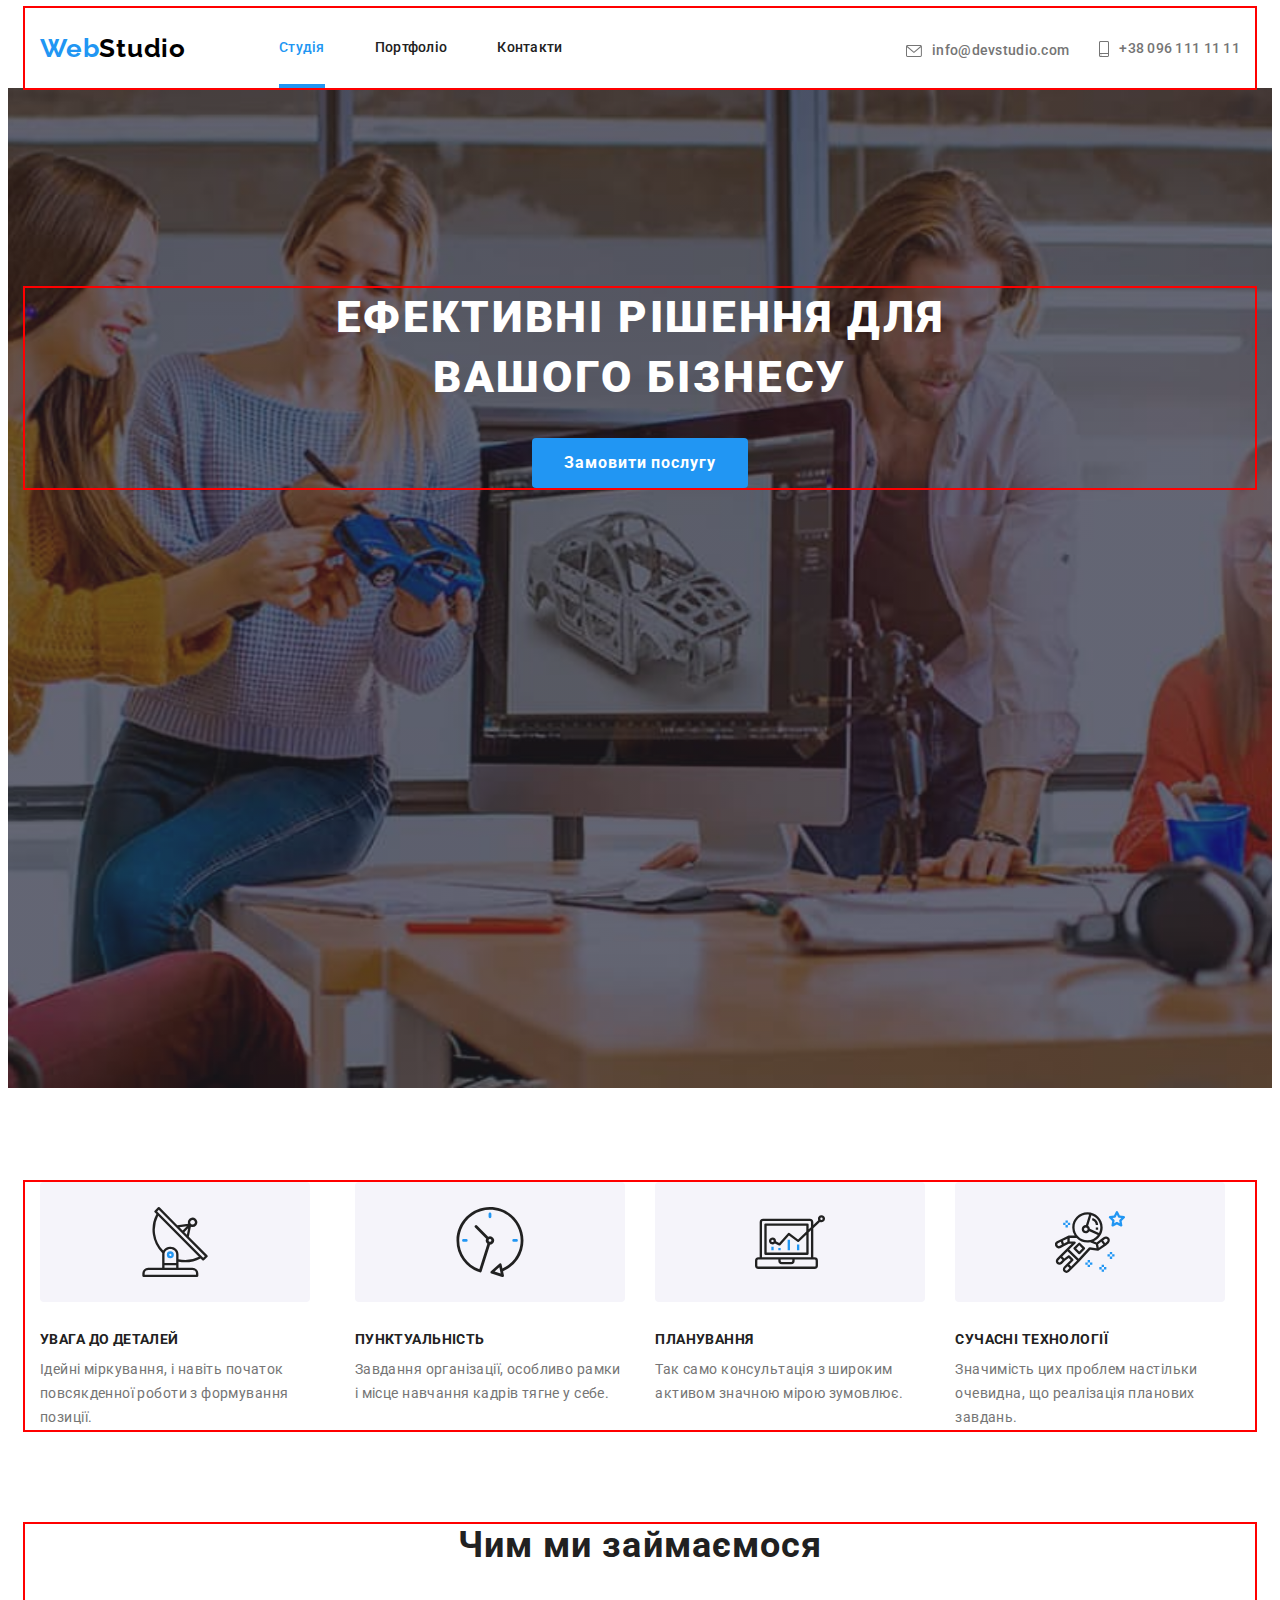
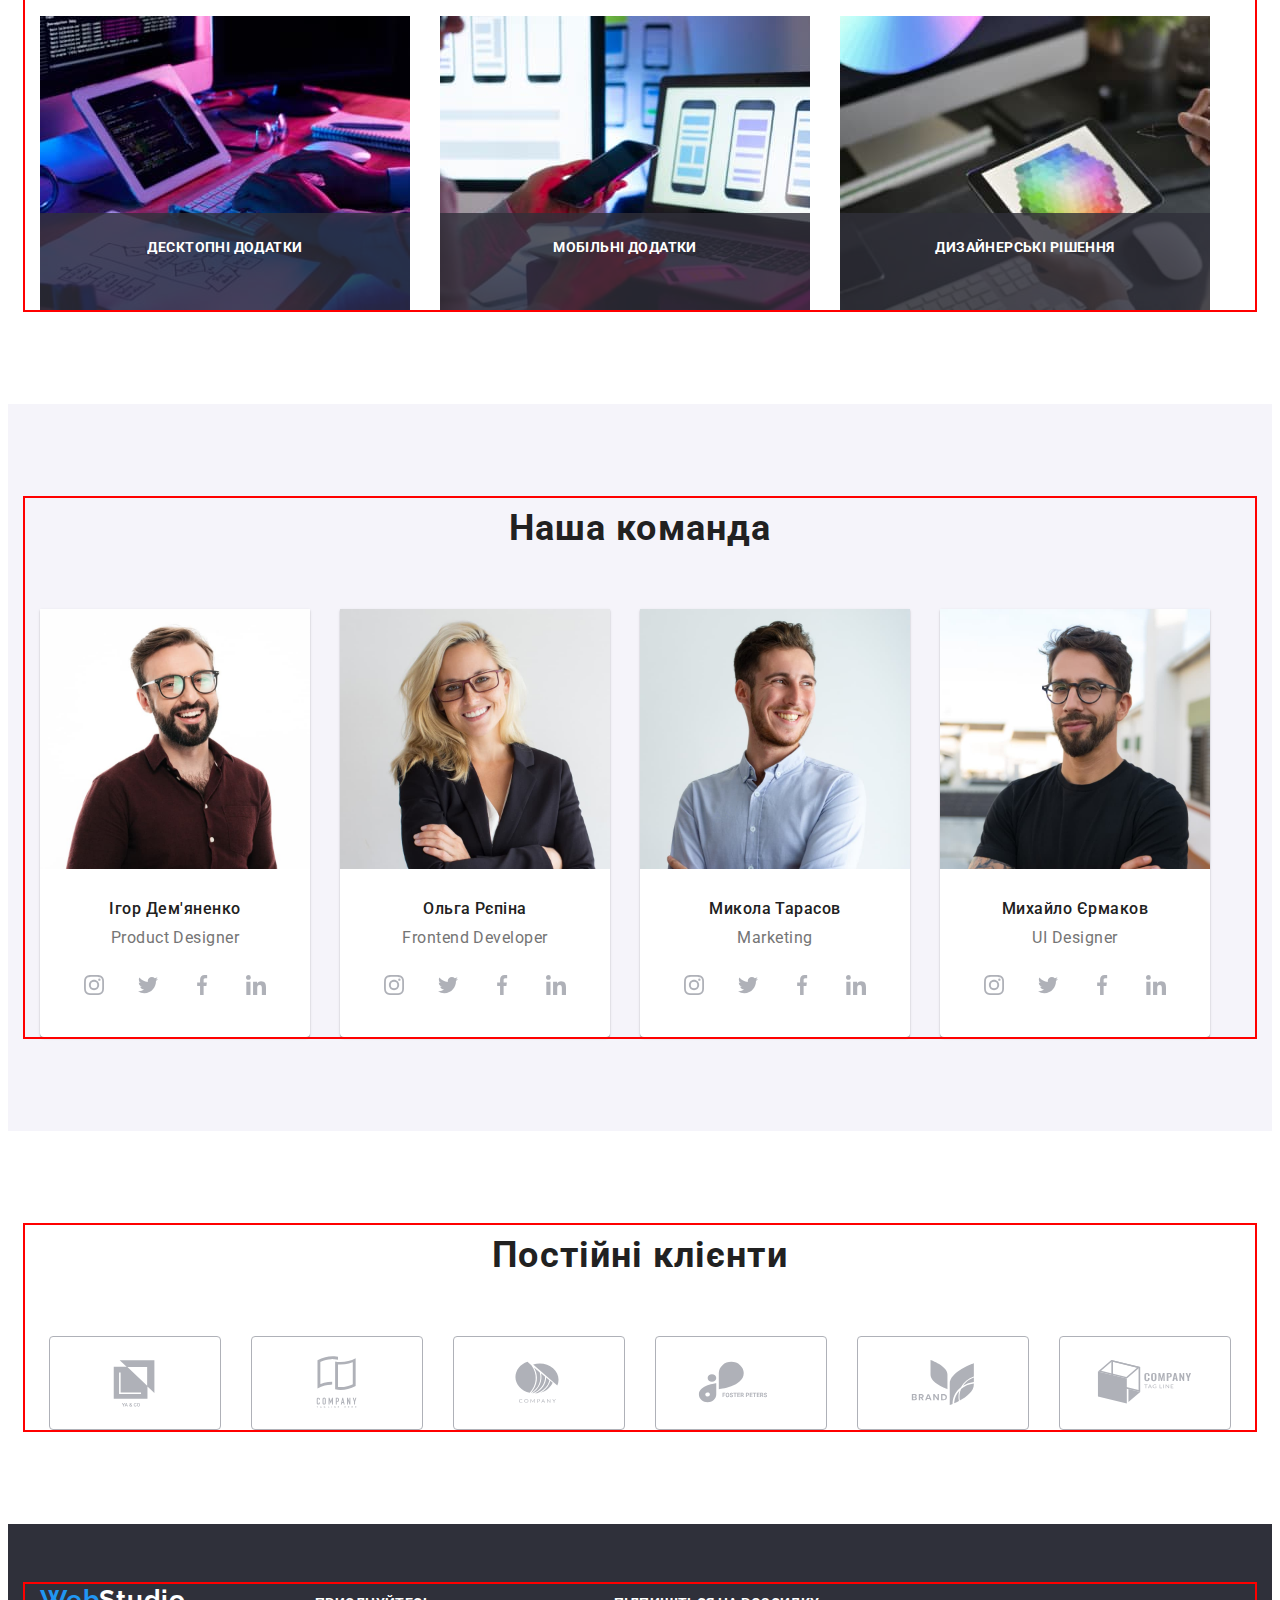
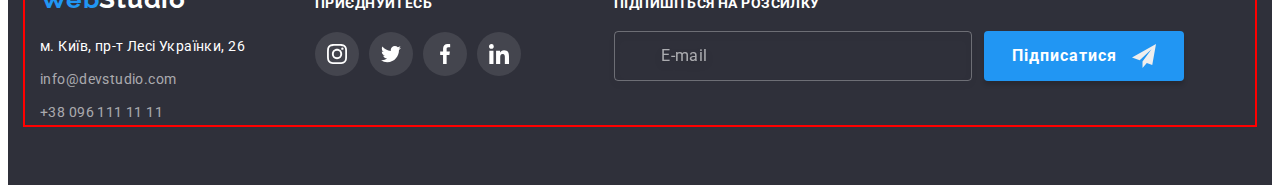
==== commit ef567ec7: "update-2" ====
--- a/index.html
+++ b/index.html
@@ -420,11 +420,11 @@
           </il>
         </ul>
       </div>
-      <section class="form-subs">
+      <div class="form-subs">
 
         <p class="subs">підпишіться на розсилку</p>
 
-      <div class="input-btn-form">
+      <form class="input-btn-form">
         <input type="email" class="input-subs" placeholder="E-mail" name="E-mail">
 
         <button type="submit" class="buttom-subs">
@@ -433,9 +433,9 @@
             <use href="./images/icon-defs.svg#icon-icon-send"></use>
           </svg>
         </button>
+      </form>
+
       </div>
-
-      </section>
       </div>
     </footer>
 
@@ -487,7 +487,7 @@
         class="modal-coment" placeholder="Введіть текст"></textarea>
         </div>
 
-        <div class="modal-field-1">
+        <div class="modal-textarea">
           <input type="checkbox" name="privacy" id="privacy" class="input-check visually-hidden">
           
          <label for="privacy" class="text-check">
--- a/css/styles.css
+++ b/css/styles.css
@@ -804,7 +804,14 @@
   align-items: center;
   justify-content: center;
   cursor: pointer;
-}
+  transition-property: border-color, color, fill, background-color, box-shadow;
+  transition-duration: 250ms;
+  transition-timing-function: cubic-bezier(0.4, 0, 0.2, 1);
+  }
+
+
+.close-button:hover {
+border-color: #2196F3;}
 
 .backdrop.is-hidden {
   opacity: 0;
@@ -827,8 +834,8 @@
   margin-bottom: 10px;
 }
 
-.modal-field-1 {
-  margin-bottom: 10px;
+.modal-textarea {
+  margin-bottom: 30px;
   display: flex;
   gap: 8px;
   justify-content: center;
@@ -841,7 +848,11 @@
   height: 40px;
   border: 1px solid rgba(33, 33, 33, 0.2);
   border-radius: 4px;
+  padding-left: 42px;
   outline: transparent;
+  transition-property: border-color, color, fill, background-color, box-shadow;
+  transition-duration: 250ms;
+  transition-timing-function: cubic-bezier(0.4, 0, 0.2, 1);
 }
 
 .modal-input:focus {
@@ -891,6 +902,10 @@
   border-radius: 4px;
   outline: transparent;
   resize: none;
+  padding: 12px 16px;
+  transition-property: border-color, color, fill, background-color, box-shadow;
+  transition-duration: 250ms;
+  transition-timing-function: cubic-bezier(0.4, 0, 0.2, 1);
   }
   
   .modal-coment:focus {
@@ -905,7 +920,6 @@
   line-height: 14px;
   letter-spacing: 0.01em;
   color: rgba(117, 117, 117, 0.5);
- padding: 12px 16px;
 }
 
   .text-check{
@@ -1063,7 +1077,8 @@
       filter: drop-shadow(0px 4px 4px rgba(0, 0, 0, 0.15));
       border-radius: 4px;
       background-color: transparent;
-      margin-right: 12px;
+     padding-left: 30px;
+     color: #AFB1B8;
   }
 
   .input-subs::placeholder {
